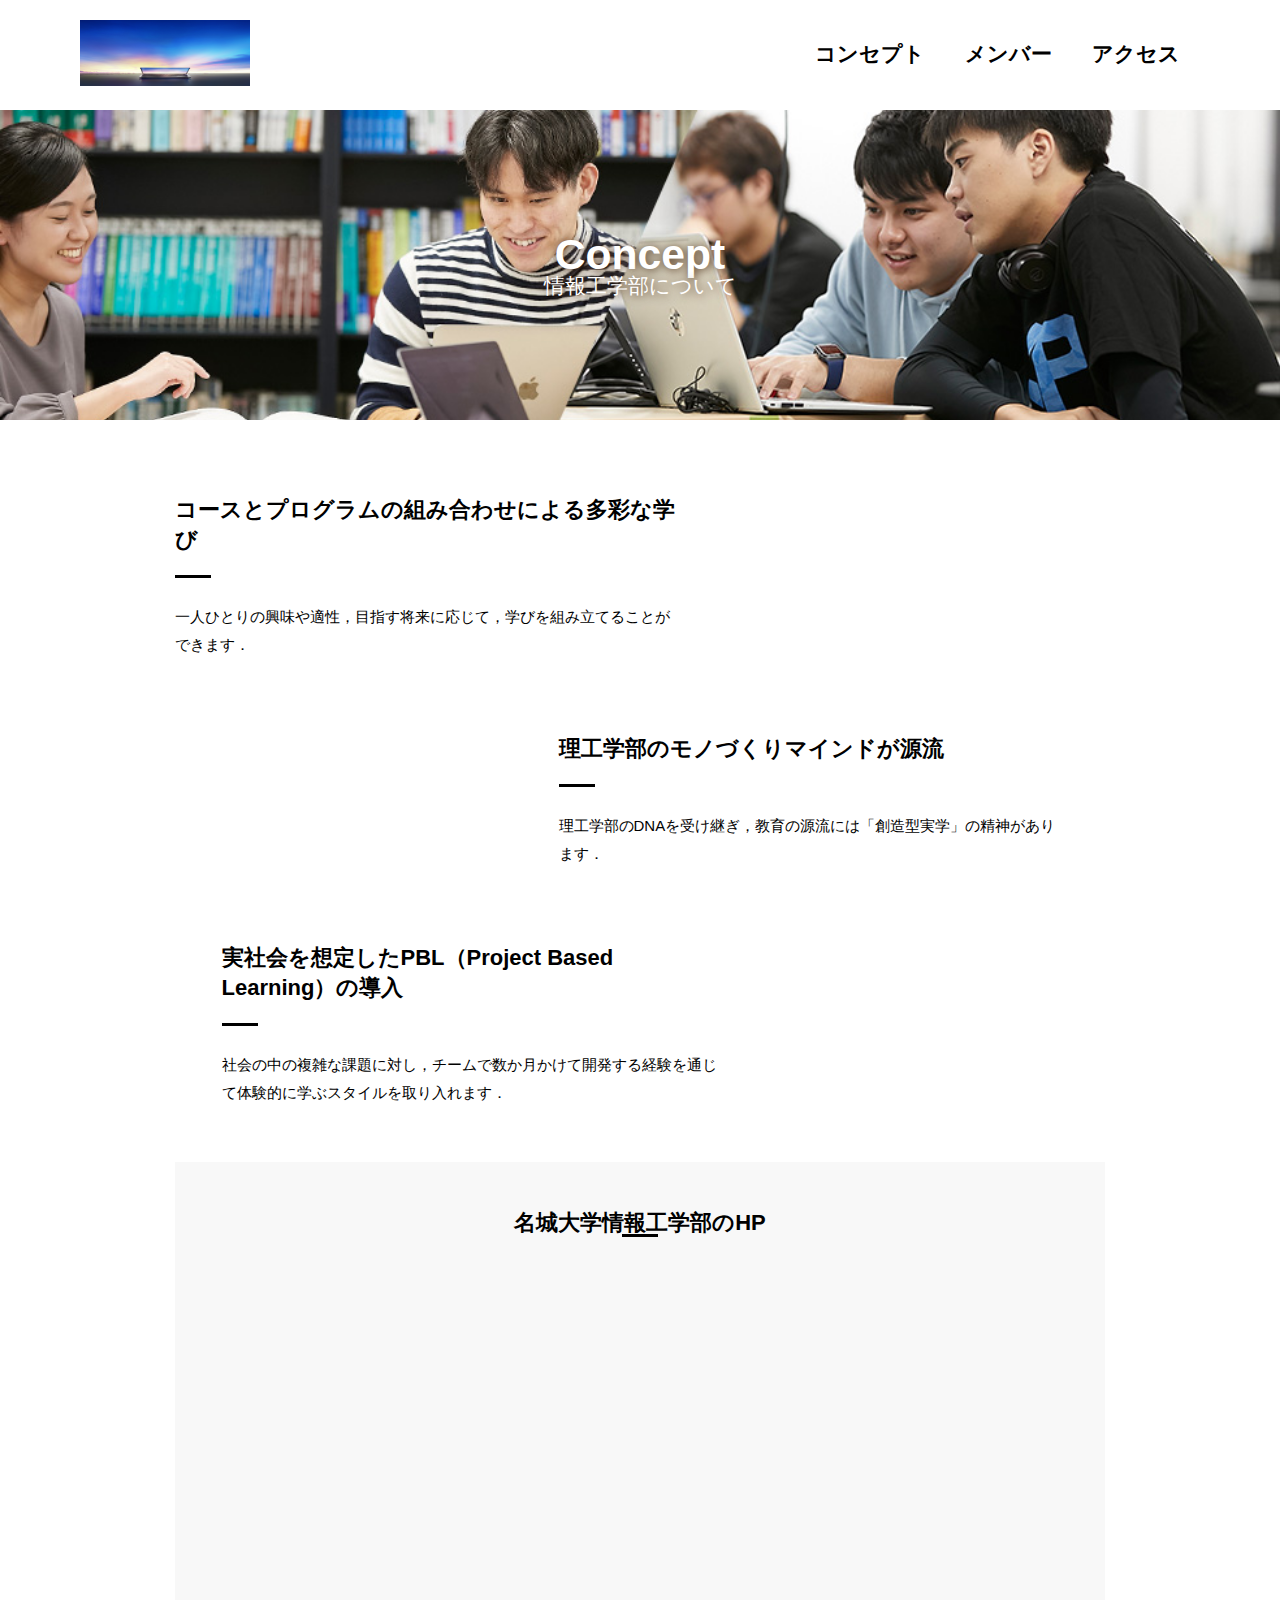
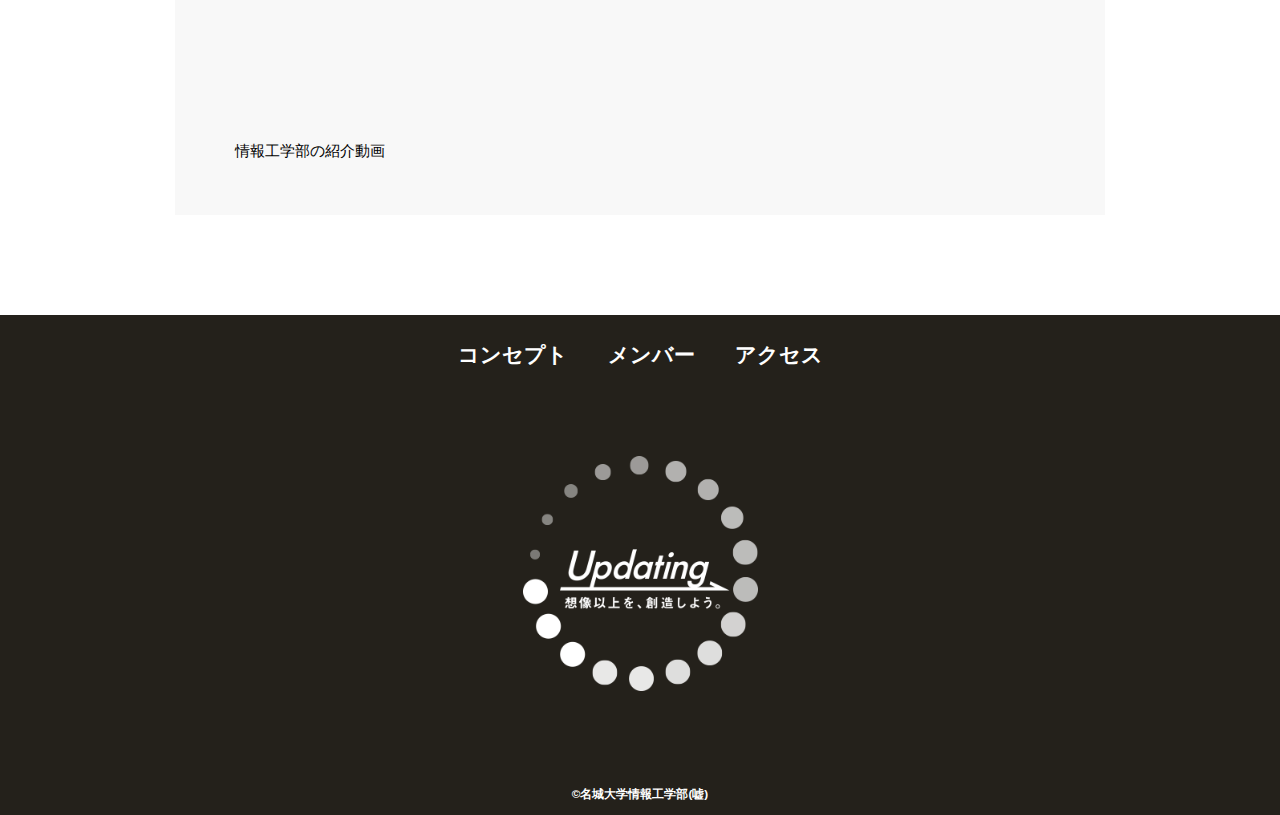
==== concept.html @ f557e04a "Add files via upload" ====
<!DOCTYPE html>
<html>
    <head>
        <meta charset="UTF-8">
        <title>コンセプト</title>
        <meta name="description" content="情報工学部のコンセプト">
        <meta name="viewport" content="width=device-width">
        <script src="js/toggle-menu.js"></script>
        <link href="css/common.css" rel="stylesheet">
        <link href="css/concept.css" rel="stylesheet">
        <link rel="preconnect" href="https://fonts.googleapis.com">
        <link rel="preconnect" href="https://fonts.gstatic.com" crossorigin>
        <link href="https://fonts.googleapis.com/css2?family=Cherry+Bomb+One&display=swap" rel="stylesheet">    
    </head>
    <body>
        <header class="header">
            <div class="header-inner">
                <a class="header-logo" href="index.html">
                    <img src="images/common/logo.png" alt="ロゴ">
                </a>
                <button class="toggle-menu-button"></button>
                <div class="header-site-menu">
                    <nav class="site-menu">
                        <ul>
                            <li><a href="concept.html">コンセプト</a></li>
                            <li><a href="members.html">メンバー</a></li>
                            <li><a href="access.html">アクセス</a></li>
                        </ul>
                    </nav>
                </div>
            </div>
        </header>
        <main class="main">
            <div class="title">
                <h1>Concept</h1>
                <p1>情報工学部について</p1>
            </div>
            <div class="feature">
                <div class="feature-text">
                    <h2>コースとプログラムの組み合わせによる多彩な学び</h2>
                    <p>一人ひとりの興味や適性，目指す将来に応じて，学びを組み立てることができます．</p>
                </div>
                <div class="feature reverse">
                    <div class="feature-text">
                        <h2>理工学部のモノづくりマインドが源流</h2>
                        <p>理工学部のDNAを受け継ぎ，教育の源流には「創造型実学」の精神があります．</p>
                    </div>
                </div>
                <div class="feature">
                    <div class="feature-text">
                        <h2>実社会を想定したPBL（Project Based Learning）の導入</h2>
                        <p>社会の中の複雑な課題に対し，チームで数か月かけて開発する経験を通じて体験的に学ぶスタイルを取り入れます．</p>
                    </div>
                </div>
            </div>
            <div class="movie">
                <h2>名城大学情報工学部のHP</h2>
                <iframe src="https://www.youtube.com/embed/AxMAMQrBUtE?si=cQGiRVllNV31FYw_" title="YouTube video player" frameborder="0" allow="accelerometer; autoplay; clipboard-write; encrypted-media; gyroscope; picture-in-picture; web-share" referrerpolicy="strict-origin-when-cross-origin" allowfullscreen></iframe>
                <p>情報工学部の紹介動画</p>
            </div>
        </main>
        <footer class="footer">
            <nav class="site-menu">
                <ul>
                    <li><a href="concept.html">コンセプト</a></li>
                    <li><a href="members.html">メンバー</a></li>
                    <li><a href="access.html">アクセス</a></li>
                </ul>
            </nav>
            <a class="footer-logo" href="index.html">
                <img src="images/common/logo_footer.png" alt="ロゴ">
            </a>
            <p class="copyright"><small>&copy;名城大学情報工学部(嘘)</small></p>
        </footer>
    </body>
</html>
---- css/common.css ----
@charset "utf-8";

*,
::before,
::after {
    padding: 0;
    margin: 0;
    box-sizing: border-box;
}

ul,ol {
    list-style: none;
}

a {
    color: inherit;
    text-decoration: none;
}

body {
    font-family: sans-serif;
    font-size: 16pt;
    color: #000000;
    line-height: 1;
    background-color: #ffffff;
}

img  {
    max-width: 100%;
}
.header-inner{
    max-width: 1200px;
    height: 110px;
    margin-left: auto;
    margin-right: auto;
    padding-left: 40px;
    padding-right: 40px;
    display: flex;
    justify-content: space-between;
    align-items: center;
}

.toggle-menu-button {
    display: none;
}

.header-logo {
    display: block;
    width: 170px;
}

.site-menu ul {
    display: flex;
}

.site-menu ul li {
    margin-left: 20px;
    margin-right: 20px;
}

.site-menu ul li a {
    font-family: "Noto Serif JP", serif;
    font-optical-sizing: auto;
    font-weight: bold;
    font-style: normal;
}  

.footer {
    color: #ffffff;
    background-color: #24211b;
    padding-top: 30px;
    padding-bottom: 15px;
    display: flex;
    flex-direction: column;
    align-items: center;
}

.footer-logo {
    display: block;
    width: 235px;
    margin-top: 90px;
}

.copyright {
    font-size: 14px;
    font-weight: bold;
    margin-top: 90px;
}

@media (max-width: 800px) {
    .site-menu ul {
        display: block;
        text-align: center;
    }

    .site-menu li {
        margin-top: 20px;
    }

    .header {
        position: fixed;
        top: 0;
        left: 0;
        right: 0;
        background-color: #ffffff;
        height: 50px;
        z-index: 10;
        box-shadow: 0 3px 6px rgba(0, 0, 0, 0.1);
    }

    .header-inner {
        padding-left: 20px;
        padding-right: 20px;
        height: 100%;
        position: relatively;
    }

    .header-logo {
        width: 100px;
    }

    .header-site-menu {
        position: absolute;
        top: 100%;
        left: 0;
        right: 0;
        color: #ffffff;
        background-color: #736e62;
        padding-top: 30px;
        padding-bottom: 50px;
        display: none;
    }

    .header-site-menu.is-show {
        display: block;
    }

    .toggle-menu-button {
        display: block;
        width: 44px;
        height: 34px;
        background-image: url(../images/common/icon-menu.png);
        background-size: 50%;
        background-position: center;
        background-repeat: no-repeat;
        background-color: transport;
        border: none;
        border-radius: 0;
        outline: none;
    }

    .main {
        padding-top: 50px;
    }

    .footer-logo {
        margin-top: 60px;
    }

    .copyright {
        margin-top: 50px;
    }
}
---- css/concept.css ----
.title {
    height: 310px;
    background-image: url(../images/concept/bg-main.jpg);
    background-repeat: no-repeat;
    background-position: center center;
    background-size: cover;
    display: flex;
    flex-direction: column;
    justify-content: center;
    align-items: center;
    color: #ffffff;
    text-shadow: 1px 1px 10px #4b2c14;
}

.title h1 {
    font-family: 'Montserrat', sans-serif;
    font-size: 32pt;
    font-weight: bold;
}

.title p {
    font-size: 14px;
    margin-top: 15px;
}

.feature {
    display: flex;
    flex-direction: column;
    justify-content: space-between;
    width: 930px;
    max-width: 90%;
    margin-top: 75px;
    margin-left: auto;
    margin-right: auto;
    align-items: flex-start;
}

.feature-text {
    max-width: 500px;
    margin-right: 40px;
}

.reverse {
    flex-direction: row-reverse;
}

.reverse .feature-text {
    margin-left: 40px;
    margin-right: 0;
}

.feature-text h2 {
    font-size: 22px;
    font-weight: bold;
    line-height: 30px;
}

.feature-text h2::after {
    content: "";
    display: block;
    width: 36px;
    height: 3px;
    background-color: #000000;
    margin-top: 20px;
}

.feature-text p {
    font-size: 15px;
    line-height: 28px;
    margin-top: 25px;
}

.movie {
    width: 930px;
    max-width: 90%;
    background-color: #f8f8f8;
    padding: 50px 60px;
    margin-top: 55px;
    margin-left: auto;
    margin-right: auto;
}

.movie h2 {
    font-size: 22px;
    font-weight: bold;
    text-align: center;
}

.movie h2::after {
    content: "";
    display: block;
    width: 36px;
    height: 3px;
    background-color: #000000;
    margin-left: auto;
    margin-right: auto;
}

.movie iframe {
    display: block;
    width: 100%;
    height: 450px;
    margin-top: 30px;
}

.movie p {
    font-size: 15px;
    line-height: 28px;
    margin-top: 20px;
}

.footer {
    margin-top: 100px;
}
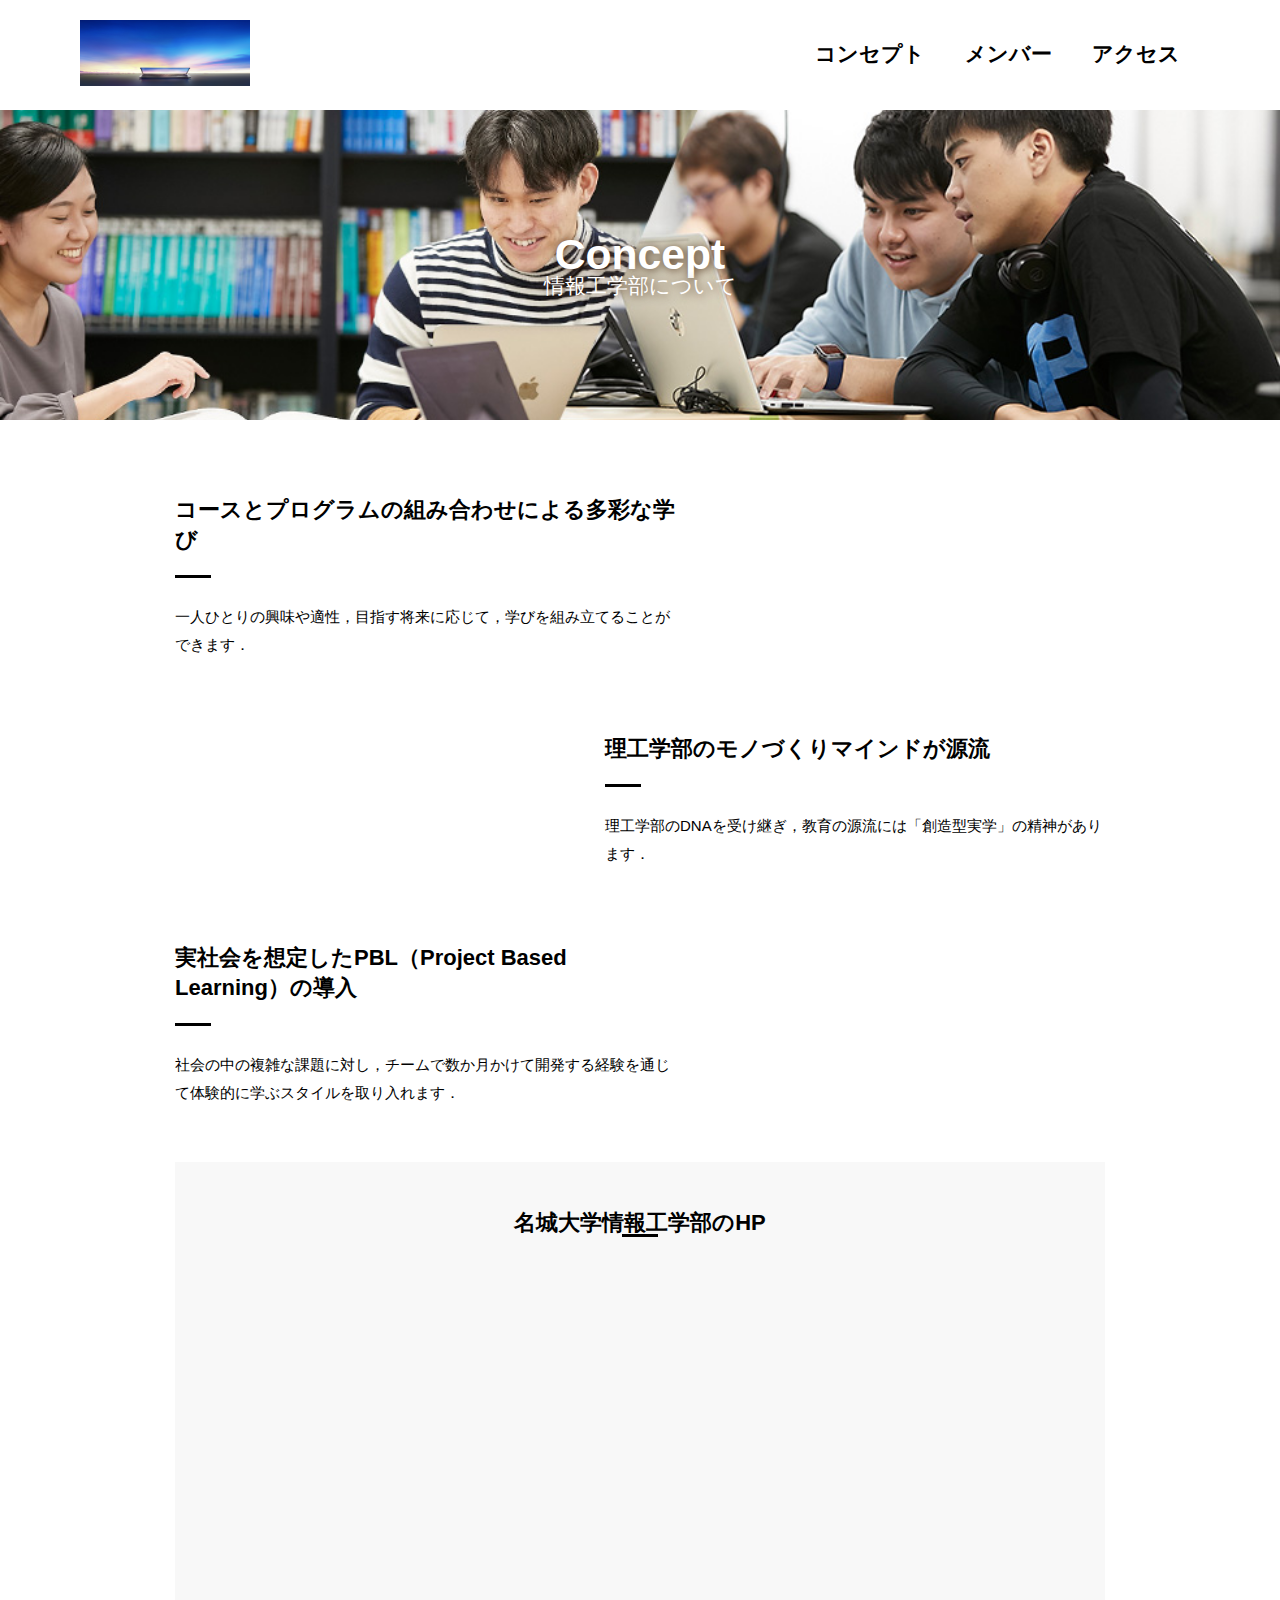
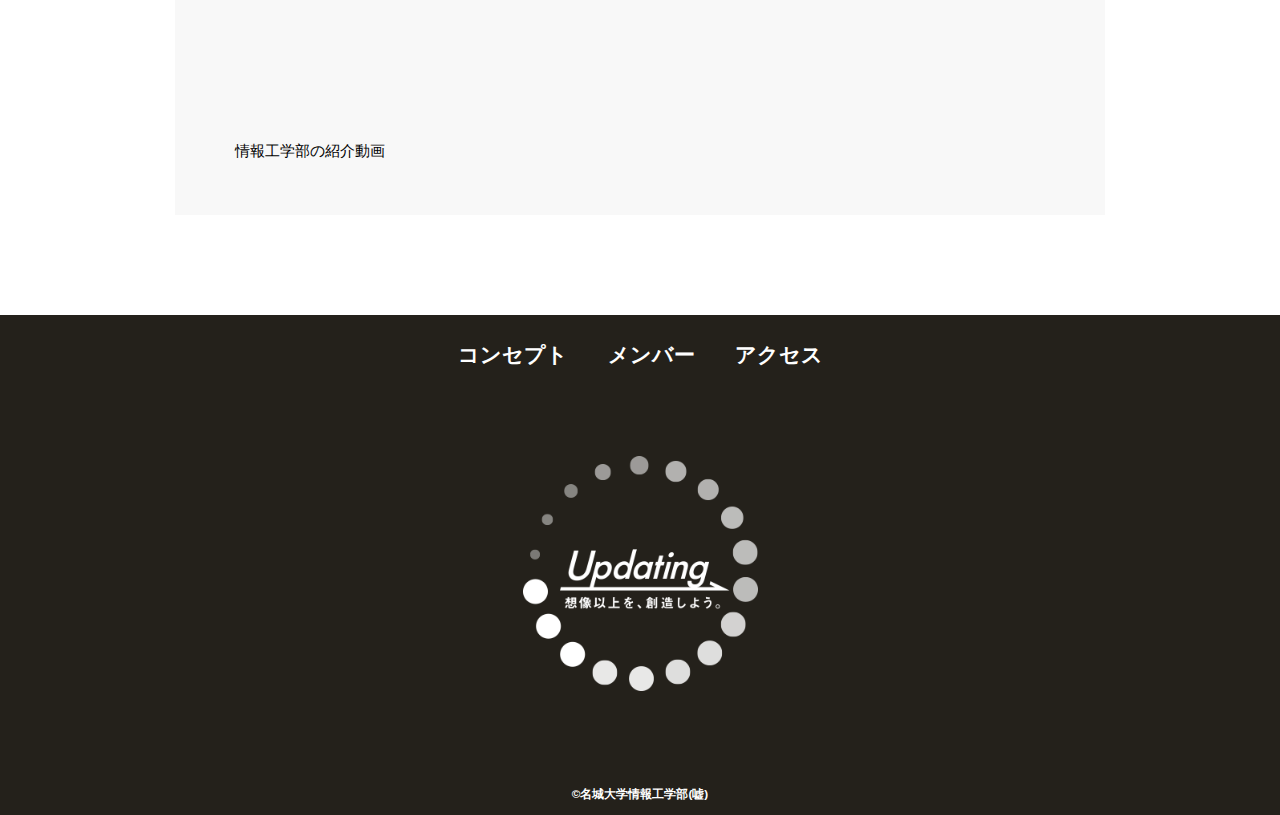
==== commit 55822f97: "Update concept.html" ====
--- a/concept.html
+++ b/concept.html
@@ -40,18 +40,18 @@
                     <h2>コースとプログラムの組み合わせによる多彩な学び</h2>
                     <p>一人ひとりの興味や適性，目指す将来に応じて，学びを組み立てることができます．</p>
                 </div>
-                <div class="feature reverse">
+            </div>
+            <div class="feature reverse">
                     <div class="feature-text">
                         <h2>理工学部のモノづくりマインドが源流</h2>
                         <p>理工学部のDNAを受け継ぎ，教育の源流には「創造型実学」の精神があります．</p>
                     </div>
-                </div>
-                <div class="feature">
+            </div>
+            <div class="feature">
                     <div class="feature-text">
                         <h2>実社会を想定したPBL（Project Based Learning）の導入</h2>
                         <p>社会の中の複雑な課題に対し，チームで数か月かけて開発する経験を通じて体験的に学ぶスタイルを取り入れます．</p>
                     </div>
-                </div>
             </div>
             <div class="movie">
                 <h2>名城大学情報工学部のHP</h2>
@@ -73,4 +73,4 @@
             <p class="copyright"><small>&copy;名城大学情報工学部(嘘)</small></p>
         </footer>
     </body>
-</html>+</html>
